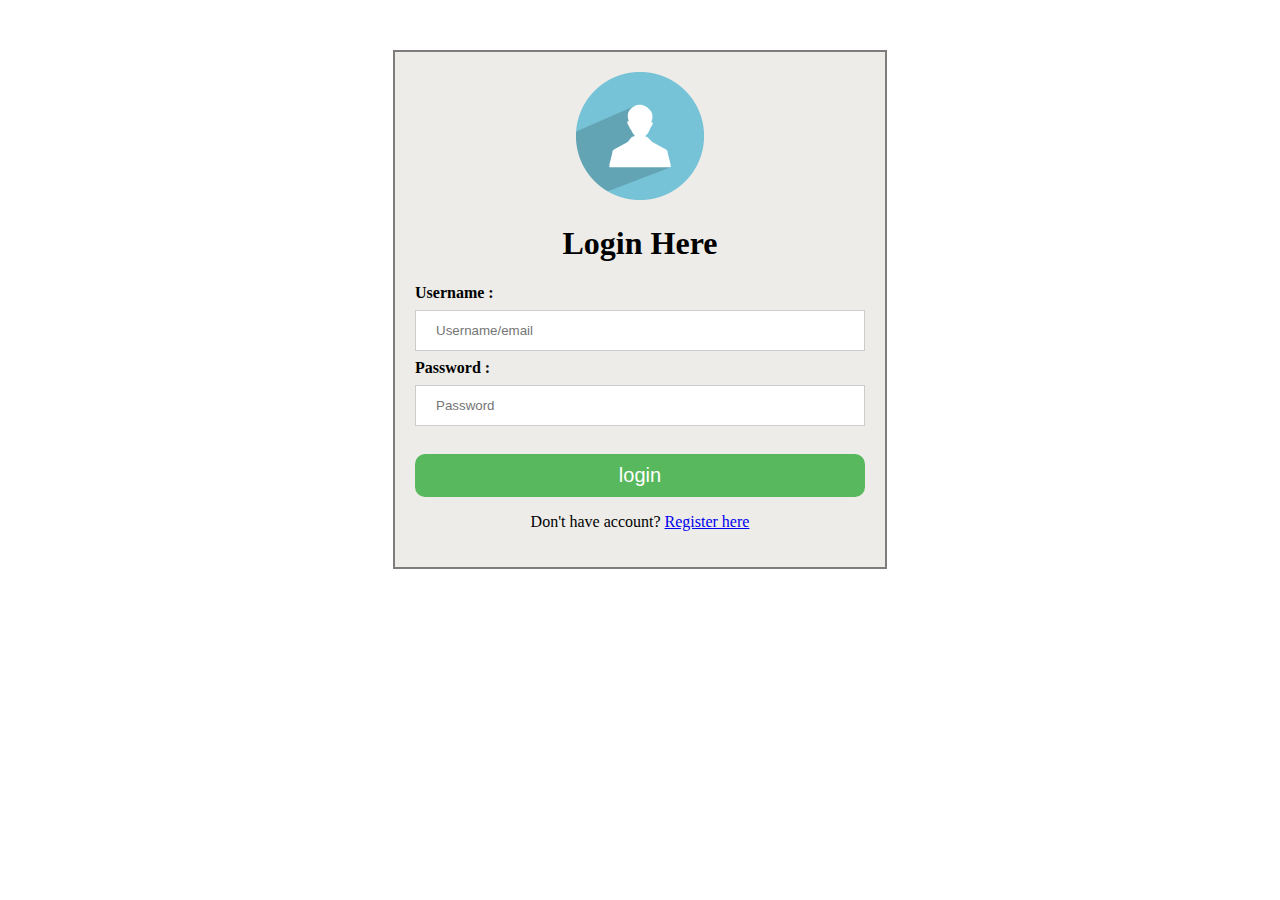
==== index.html @ b04cca35 "login, register,profile page added" ====
<!DOCTYPE html>
<html>
<head>
	<title>TODO App</title>
	<link rel="stylesheet" type="text/css" href="css/style.css">
</head>
<body>
	<main>
		<section class="login-box">
			<div class="login-form">
				<div class="login-img-container">
					<img  src="img/login.png">
				</div>
				
				<h1>Login Here</h1>
				<form>
					<label>Username :</label>
					<input type="text" name="username" placeholder="Username/email">
					<label>Password :</label>
					<input type="password" name="password" placeholder="Password">
					<input id="login-btn" type="button" value="login">
					<p >
						Don't have account?
						<a href="register.html">Register here</a>
					</p>
				</form>
				
			</div>



		</section>






	</main>
</body>
</html>
---- css/style.css ----
body{
margin: 0px;
}
header{
	position: relative;
}

#logo{
	
 display: block;
 float: left;
 text-align: center;
 color: white;
 margin: 0 auto;
  padding: 14px 16px;
}
.navbar ul {

  list-style-type: none;
  margin: 0;
  padding: 0;
  overflow: hidden;
  background-color: #333;
}

.navbar li {
  float: right;
}

.navbar li a {
  display: block;
  color: white;
  text-align: center;
  padding: 14px 16px;
  text-decoration: none;
}

.navbar li a:hover {
  background-color: #111;
}

.login-box{
	background-color: #edece8;
	border: 2px solid #807c7c;
	margin: 50px auto;
	width: 450px;
	padding: 20px;
	border: 2px solid #807c7c;
}
.login-img-container{
	text-align: center;
	margin: 0 auto;
}
.login-box h1{
text-align: center;

}
.login-box label{
	text-align: left;
	display: block;
	font-weight: bold;
}
input[type=text], input[type=password] {
  width: 100%;
  padding: 12px 20px;
  margin: 8px 0px;
  border: 1px solid #ccc;
  box-sizing: border-box;
}

#login-btn{
display: block;
margin:  0 auto;
width: 100%;
margin-top: 20px;
background-color:#58b85d;
color: #fff;
font-size: 20px;
padding: 10px;
border-style: none;
border-radius: 10px;
}

.login-box p{
	text-align: center;
}
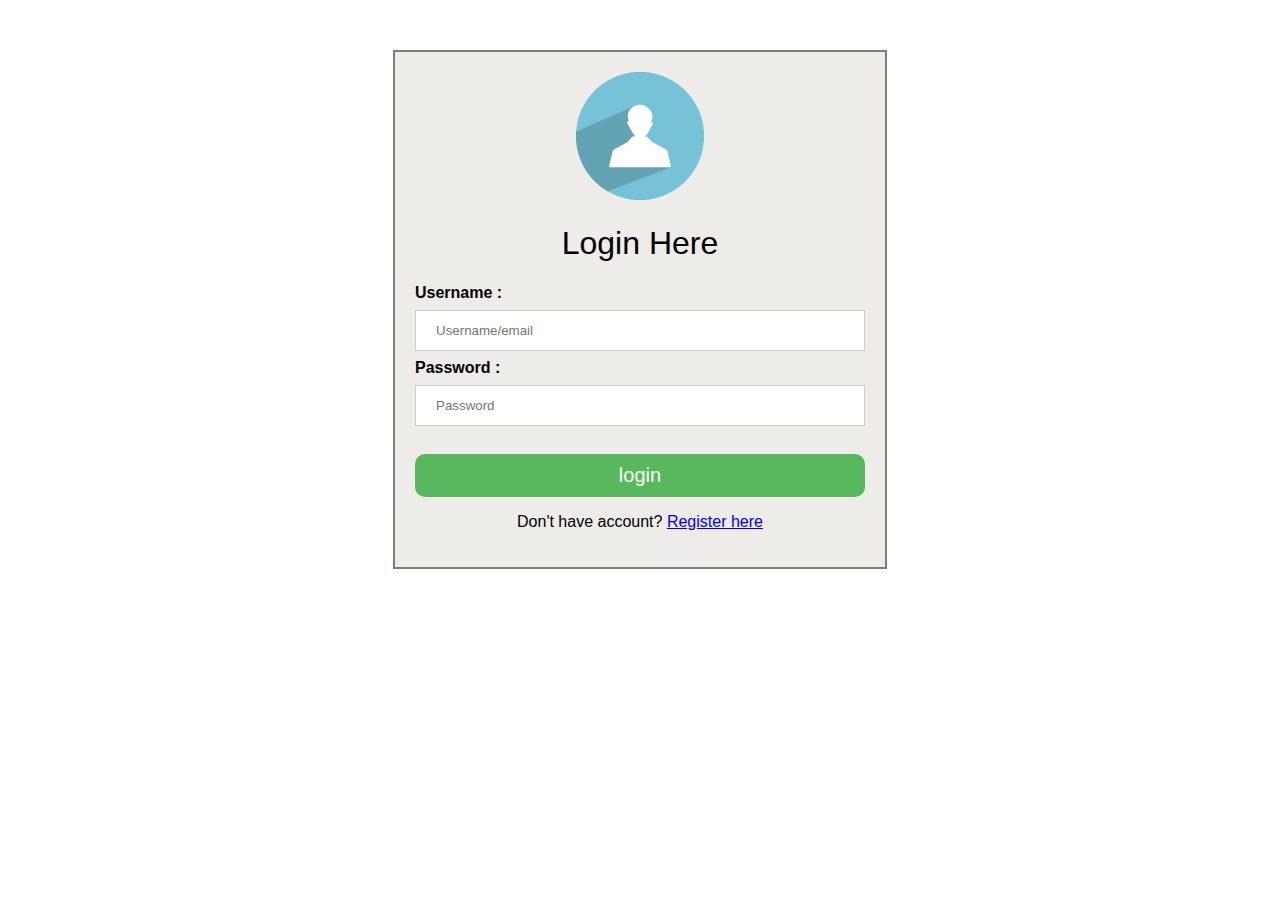
==== commit c00d8411: "Loing Register and Profile functionality added" ====
--- a/index.html
+++ b/index.html
@@ -13,11 +13,12 @@
 				</div>
 				
 				<h1>Login Here</h1>
+				<span id="login_msg"></span>
 				<form>
 					<label>Username :</label>
-					<input type="text" name="username" placeholder="Username/email">
+					<input type="text" name="username" id="username" placeholder="Username/email" >
 					<label>Password :</label>
-					<input type="password" name="password" placeholder="Password">
+					<input type="password" name="password" id="password"placeholder="Password" >
 					<input id="login-btn" type="button" value="login">
 					<p >
 						Don't have account?
@@ -26,16 +27,10 @@
 				</form>
 				
 			</div>
+		</section>
+	</main>
 
+			<script type="text/javascript" src="js/main.js"></script>
 
-
-		</section>
-
-
-
-
-
-
-	</main>
 </body>
 </html>--- a/css/style.css
+++ b/css/style.css
@@ -1,5 +1,9 @@
 body{
 margin: 0px;
+}
+*{
+	font-family: "Montserrat",sans-serif;
+	font-weight: normal;
 }
 header{
 	position: relative;
@@ -60,7 +64,8 @@
 	display: block;
 	font-weight: bold;
 }
-input[type=text], input[type=password] {
+
+.login-box input[type=text],.login-box input[type=password],.login-box textarea {
   width: 100%;
   padding: 12px 20px;
   margin: 8px 0px;
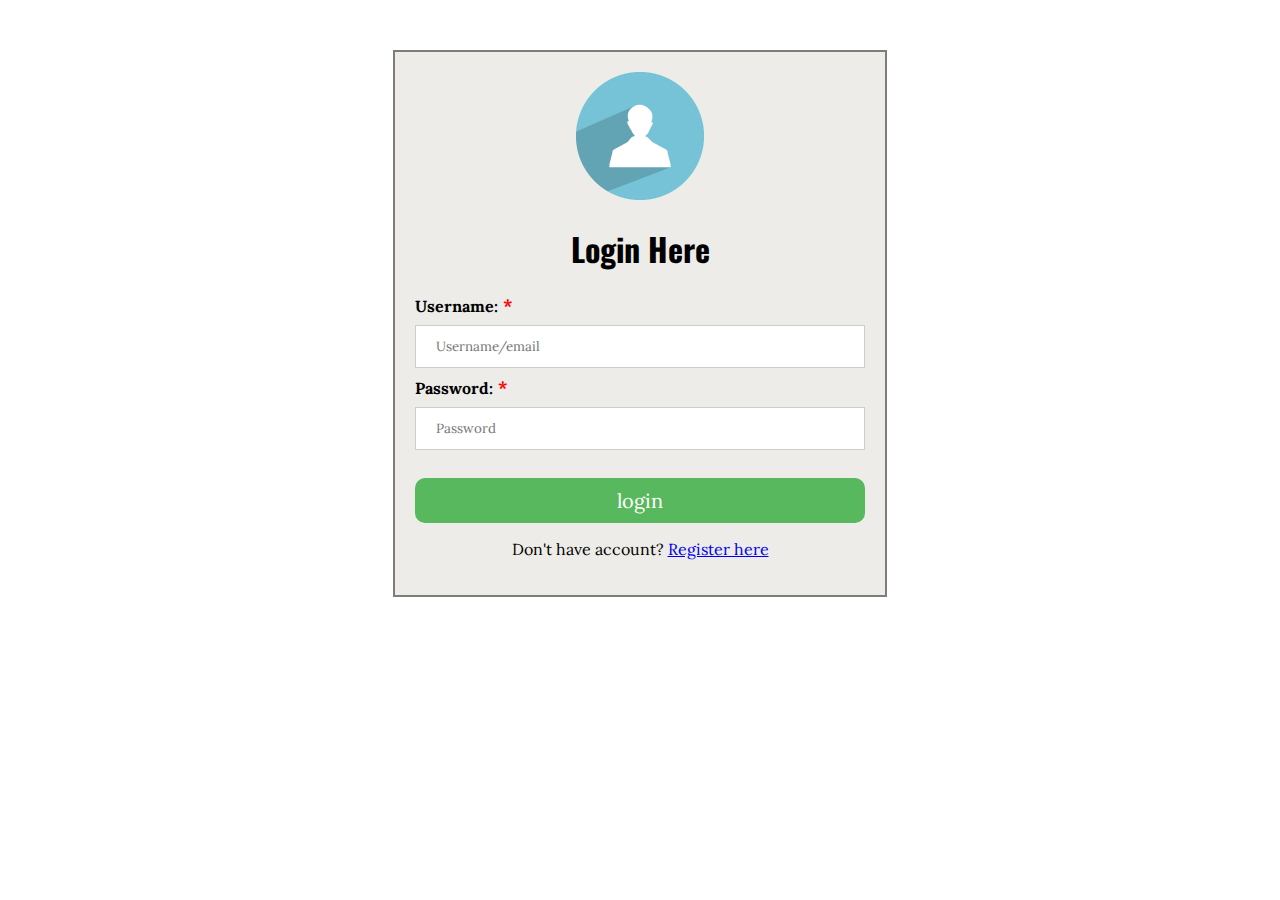
==== commit 414502b6: "UI modified" ====
--- a/index.html
+++ b/index.html
@@ -1,7 +1,7 @@
 <!DOCTYPE html>
 <html>
 <head>
-	<title>TODO App</title>
+	<title>TODO App Login</title>
 	<link rel="stylesheet" type="text/css" href="css/style.css">
 </head>
 <body>
@@ -15,9 +15,9 @@
 				<h1>Login Here</h1>
 				<span id="login_msg"></span>
 				<form>
-					<label>Username :</label>
+					<label class="required" >Username:</label>
 					<input type="text" name="username" id="username" placeholder="Username/email" >
-					<label>Password :</label>
+					<label class="required" >Password:</label>
 					<input type="password" name="password" id="password"placeholder="Password" >
 					<input id="login-btn" type="button" value="login">
 					<p >
--- a/css/style.css
+++ b/css/style.css
@@ -1,10 +1,18 @@
+/*
+@import url('https://fonts.googleapis.com/css2?family=Lora:ital,wght@1,600&display=swap');
+@import url('https://fonts.googleapis.com/css2?family=Oswald:wght@600&display=swap')*/
+@import url('https://fonts.googleapis.com/css2?family=Oswald:wght@600&family=Poppins&family=Lora:ital,wght@1,600&display=swap');
+
+@import url('https://fonts.googleapis.com/css2?family=Frank+Ruhl+Libre:wght@700&display=swap');
+
+
 body{
 margin: 0px;
 }
 *{
-	font-family: "Montserrat",sans-serif;
-	font-weight: normal;
-}
+	font-family: "Lora",sans-serif;
+/*	font-weight: normal;
+*/}
 header{
 	position: relative;
 }
@@ -22,9 +30,9 @@
 
   list-style-type: none;
   margin: 0;
-  padding: 0;
   overflow: hidden;
   background-color: #333;
+  font-size: 28px;
 }
 
 .navbar li {
@@ -40,8 +48,19 @@
 }
 
 .navbar li a:hover {
-  background-color: #111;
+  background-color: #edece8;
+  color: #333;
 }
+
+
+.heading{
+  margin: 40px 0px;
+  font-size: 50px;
+  text-align: center;
+  font-family: "Oswald",sans-serif;
+
+}
+
 
 .login-box{
 	background-color: #edece8;
@@ -57,6 +76,7 @@
 }
 .login-box h1{
 text-align: center;
+font-family: "Oswald",sans-serif;
 
 }
 .login-box label{
@@ -72,6 +92,17 @@
   border: 1px solid #ccc;
   box-sizing: border-box;
 }
+/*.required
+{
+    color: red;
+}*/
+.required:after { 
+  content:" *"; 
+color:red;
+font-size: 18px;
+
+}
+
 
 #login-btn{
 display: block;
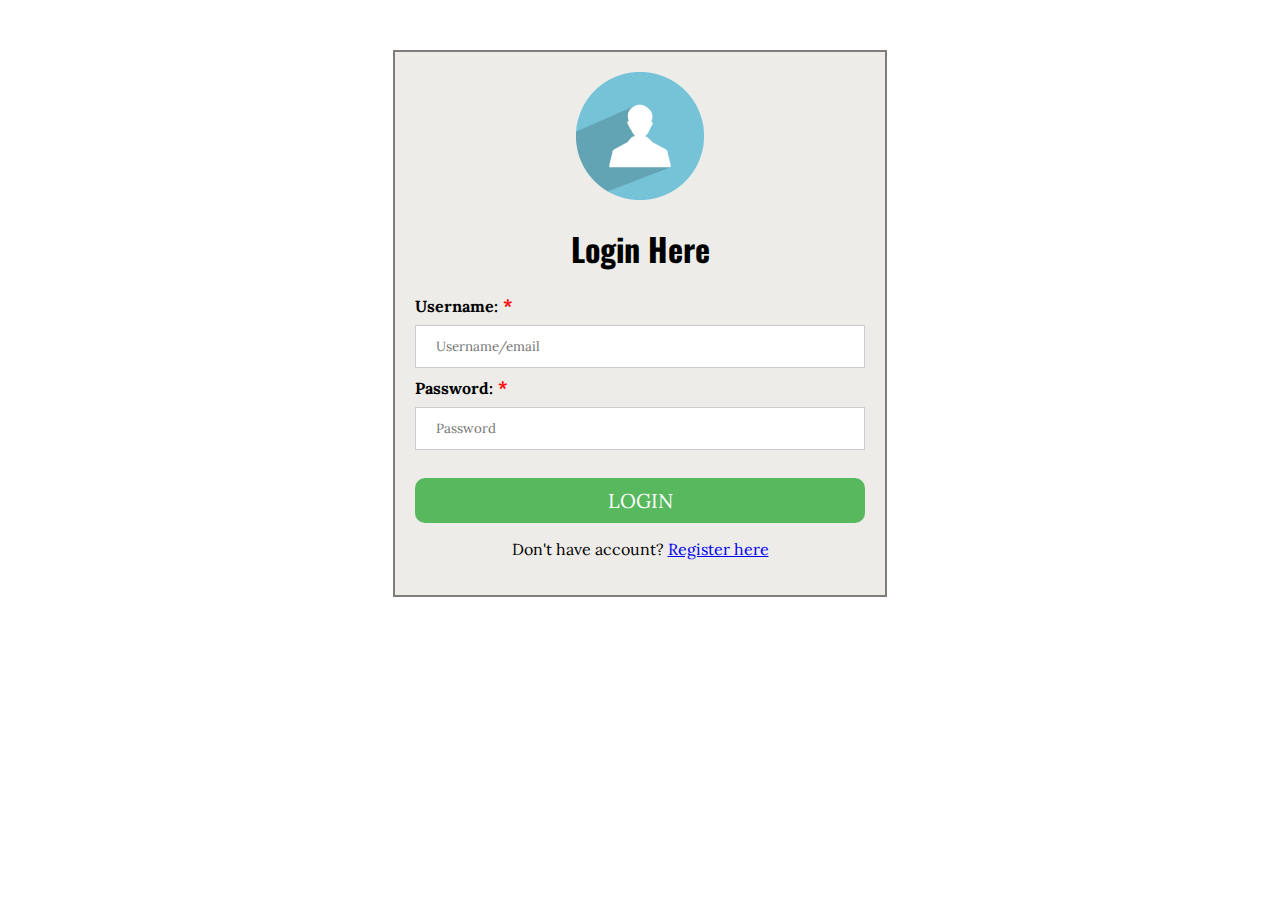
==== commit 2b548b8c: "form validation and review one errors removed" ====
--- a/index.html
+++ b/index.html
@@ -19,7 +19,7 @@
 					<input type="text" name="username" id="username" placeholder="Username/email" >
 					<label class="required" >Password:</label>
 					<input type="password" name="password" id="password"placeholder="Password" >
-					<input id="login-btn" type="button" value="login">
+					<input id="login-btn" type="button" value="LOGIN">
 					<p >
 						Don't have account?
 						<a href="register.html">Register here</a>
--- a/css/style.css
+++ b/css/style.css
@@ -1,7 +1,7 @@
 /*
 @import url('https://fonts.googleapis.com/css2?family=Lora:ital,wght@1,600&display=swap');
 @import url('https://fonts.googleapis.com/css2?family=Oswald:wght@600&display=swap')*/
-@import url('https://fonts.googleapis.com/css2?family=Oswald:wght@600&family=Poppins&family=Lora:ital,wght@1,600&display=swap');
+@import url('https://fonts.googleapis.com/css2?family=Oswald:wght@600&family=Poppins&family=Lora:ital,wght@1,400&display=swap');
 
 @import url('https://fonts.googleapis.com/css2?family=Frank+Ruhl+Libre:wght@700&display=swap');
 
@@ -24,7 +24,7 @@
  text-align: center;
  color: white;
  margin: 0 auto;
-  padding: 14px 16px;
+     padding-top: 14px;
 }
 .navbar ul {
 
@@ -33,6 +33,7 @@
   overflow: hidden;
   background-color: #333;
   font-size: 28px;
+      padding: 0px 40px;
 }
 
 .navbar li {
@@ -51,7 +52,26 @@
   background-color: #edece8;
   color: #333;
 }
-
+.notification{
+  display: inline-block;
+  position: relative;
+}
+#bell{
+   
+/*  display:none;
+*/  height: 25px;
+overflow: hidden;
+margin: 0px;
+padding: 0px;
+}
+#noti{
+    color: red;
+    vertical-align: top;
+    position: absolute;
+    top: 7px;
+    left: 36px;
+    font-size: 20px;
+}
 
 .heading{
   margin: 40px 0px;
